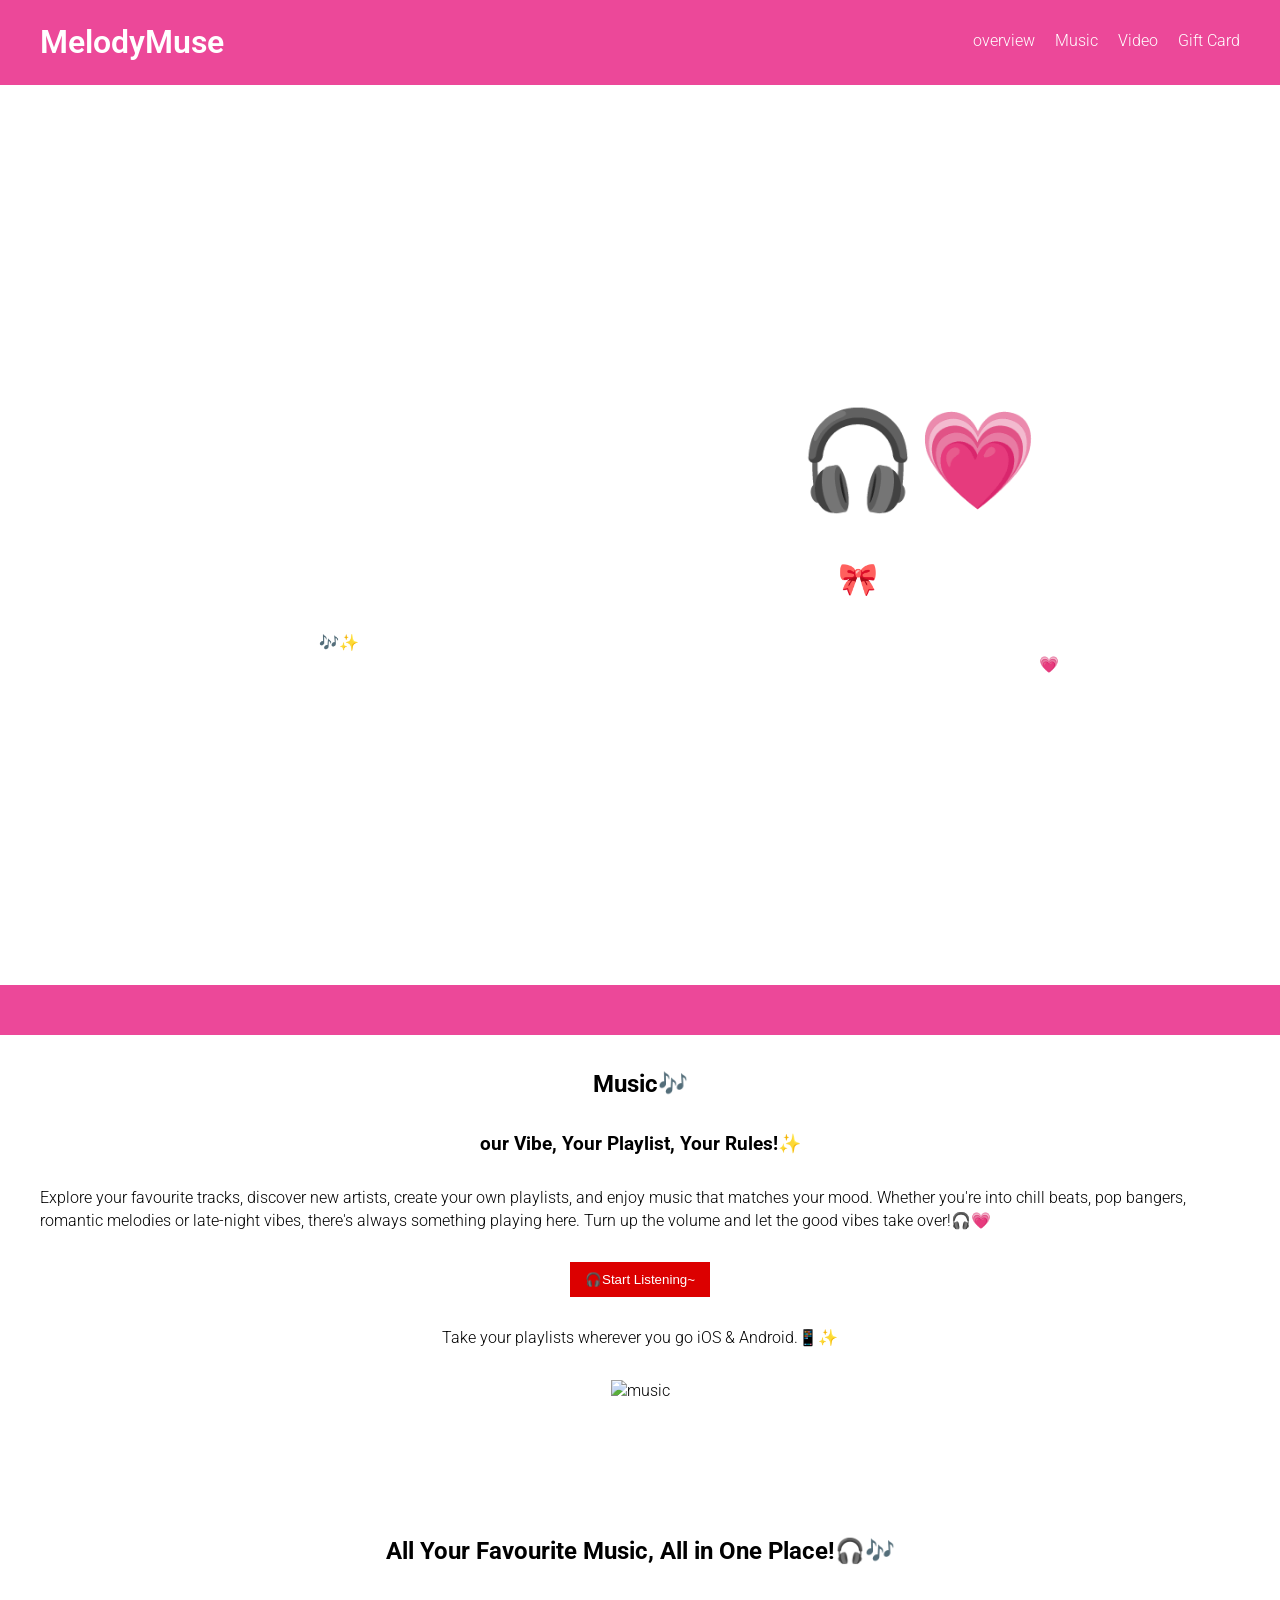
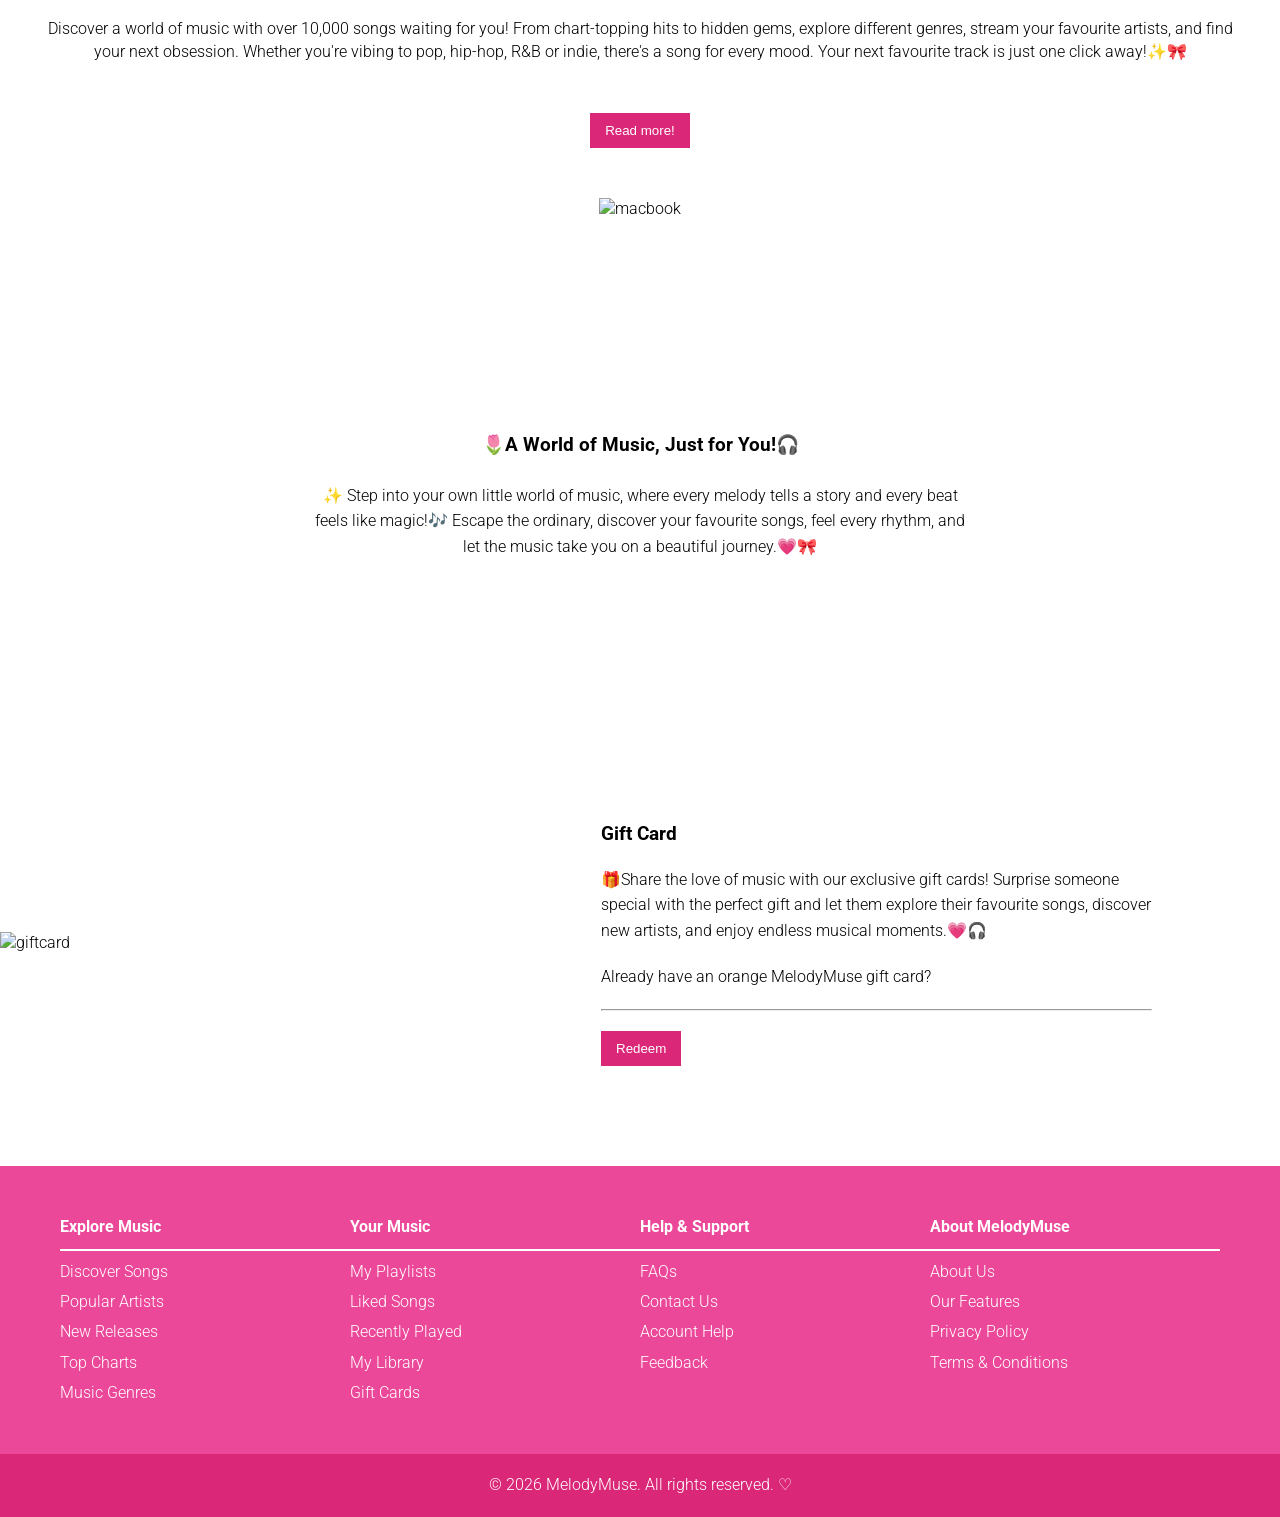
==== index.html @ 24b713a3 "Rename project1.html to index.html" ====
<!DOCTYPE html>
<html lang="en">
<head>
    <meta charset="UTF-8">
    <meta name="viewport" content="width=device-width, initial-scale=1.0">
    <title>MelodyMuse</title>
    <link rel="stylesheet" href="style.css">
    <script>
        src="https://kit.fontawesom.com/7a4b62b0a4.js"
        crossorigin="anonymous"
    </script>

</head>
<body>
    <header>
        <nav class="container">
            <div class="logo">MelodyMuse</div>
            <ul>
                <a href='#hero'>
                    <li>overview</li>
                </a>
                <a href='#Music'>
                    <li>Music</li>
                </a>
                <a href='#video'>
                    <li>Video</li>
                </a>
                <a href='#gift'>
                    <li>Gift Card</li>
                </a>
            </ul>
        </nav>
    </header>
    <main>
        <section class="hero-section" id="hero">
            <div class="container">
                <h1>MelodyMuse🎧💗</h1>
                <h3>Music is the Main Character<3🎀</h3>
                <p>Welcome to your little music universe!🎶✨ 
                From chill vibes and late-night playlists to 
                songs that hit right in the feels, we've got 
                something for every mood. Plug in your earphones, 
                turn up the volume, and let the music do its thing. 
                Because honestly, life sounds better with a soundtrack!💗</p>
            </div>
        </section>
        <section class="music-section" id="Music">
            <div class="container">
                <h1>Music🎶</h1>
                <h3>our Vibe, Your Playlist, Your Rules!✨</h3>
                <p>Explore your favourite tracks, discover new artists,
                create your own playlists, and enjoy music that matches
                your mood. Whether you're into chill beats, pop bangers,
                romantic melodies or late-night vibes, there's always
                something playing here. Turn up the volume and let the
                good vibes take over!🎧💗</p>
                <button class="primary-bnt">
                    🎧Start Listening~
                </button>
                <p>
                    Take your playlists wherever you go iOS & Android.📱✨
                </p>
                <div class="ipad-iphone-img">
                    <img src="https://i.pinimg.com/736x/36/60/f8/3660f8ff2f99230d3a6582b4b7813199.jpg" alt="music">
                </div>
            </div>
        </section>
        <section class="about-music container">
            <h2>All Your Favourite Music, All in One Place!🎧🎶</h2>
            <p>Discover a world of music with over 10,000 songs
            waiting for you! From chart-topping hits to hidden
            gems, explore different genres, stream your favourite
            artists, and find your next obsession. Whether you're
            vibing to pop, hip-hop, R&B or indie, there's a song
            for every mood. Your next favourite track is just
            one click away!✨🎀</p>
            <button class="secondary-bnt">
                Read more!
            </button>
            <div class="mac-img">
                <img src="https://i.pinimg.com/736x/75/30/5c/75305c2fb54f29be726d8645af4659fc.jpg" alt="macbook">
            </div>
        </section>
        <section class="video-section" id="video">
            <div class="container">
                <h3>🌷A World of Music, Just for You!🎧</h3>
                <p>✨ Step into your own little world of music, where every melody tells a story
                and every beat feels like magic!🎶 
                Escape the ordinary, discover your favourite songs, feel every rhythm,
                and let the music take you on a beautiful journey.💗🎀</p>
            </div>       
        </section>
        <section class="gift-section container" id="gift">
            <div class="gift-card">
                <img src="./images/gift-card.png" alt="giftcard">
            </div>
            <div class="gift-content">
                <h3>Gift Card</h3>
                <p> 🎁Share the love of music with our exclusive gift cards! 
                Surprise someone special with the perfect gift and let them 
                explore their favourite songs, discover new artists, and enjoy 
                endless musical moments.💗🎧</p>
                <p>Already have an orange MelodyMuse gift card?</p>
                <hr>
                <div>
                    <button class="secondary-bnt">Redeem</button>
                </div>
            </div>
        </section>
    </main>
    <footer>
        <section class="footer-upper">
            <div class="container">
                <div class="footer-links">
                    <div>
                        <h4>Explore Music</h4>
                        <ul>
                            <li>Discover Songs</li>
                            <li>Popular Artists</li>
                            <li>New Releases</li>
                            <li>Top Charts</li>
                            <li>Music Genres</li>
                        </ul>
                    </div>
                    <div>
                        <h4>Your Music</h4>
                        <ul>
                            <li>My Playlists</li>
                            <li>Liked Songs</li>
                            <li>Recently Played</li>
                            <li>My Library</li>
                            <li>Gift Cards</li>
                        </ul>
                    </div>
                    <div>
                        <h4>Help & Support</h4>
                        <ul>
                            <li>FAQs</li>
                            <li>Contact Us</li>
                            <li>Account Help</li>
                            <li>Feedback</li>
                        </ul>
                    </div>
                    <div>
                        <h4>About MelodyMuse</h4>
                        <ul>
                            <li>About Us</li>
                            <li>Our Features</li>
                            <li>Privacy Policy</li>
                            <li>Terms & Conditions</li>
                        </ul>
                    </div>
                </div>
            </div>
        </section>
        <section class="footer-lower">
            <p>© 2026 MelodyMuse. All rights reserved. ♡</p>
        </section>
    </footer>
</body>
</html>
---- style.css ----
@import url('https://fonts.googleapis.com/css2?family=Roboto:wght@400;500;700&display=swap');
:root{
    --pink500: #ec4899;
    --pink300: #f9a8d4;
    --pink600: #db2777;
    --purple: #dc0000;
    --body: #fff0f6;
    --max-wid: 1200px;
}
*{
    margin: 0;
    padding: 0;
    box-sizing: border-box;
}
html,
body{
    font-family: "Roboto",sans-serif;
    font-weight: 300;
    line-height: 1.4;
}

ul{
    list-style: none;
}
a {
    text-decoration: none;
    color: white;
}

.container{
    max-width: 1200px;
    margin: 0 auto;
}
header {
    background-color: var(--pink500);
    position: sticky;
    top: 0;
    z-index: 100;
}
nav {
    display: flex;
    justify-content: space-between;
    align-items: center;
    color: white;
    padding: 20px 0;
}
.logo {
    font-size: 32px;
    font-weight: 600;
}
nav ul {
    display: flex;
    gap: 20px;
}
nav ul li{
    border-bottom: 2px solid transparent;
    transition: 0.2s ease-in-out;
}
nav ul li:hover{
    border-bottom: 2px solid white;
    transition: 0.2s ease-in-out;
}
.hero-section{
    background-image: url(https://i.pinimg.com/1200x/e5/89/42/e58942953e382882561a1ecaffc82d60.jpg);
    height: 100vh;
    display: grid;
    background-repeat: no-repeat;
    place-items: center;
    color: white;
    text-align: center;
    background-size: cover;
    background-position: center;
    background-attachment: fixed;
}
.hero-section .container{
    display: flex;
    flex-direction: column;
    gap: 30px;
}
.hero-section h1{
    font-size: 96px;
}
.hero-section h3{
    font-size: 32px;
}
.music-section{
    padding-top: 50px;
    background: var(--pink500);
}
.music-section .container{
    display: flex;
    flex-direction: column;
    gap: 30px;
    justify-content: center;
    align-items: center;
}
.ipad-iphone-img {
    margin-top: -400px;
    position: relative;
    top: 400px;
}
button{
    padding: 10px 15px;
    border: none;
    transition: 0.2s ease-in-out;
}
button:hover{
    opacity: 0.8;
    transition: 0.2s ease-in-out;
}
.primary-bnt{
    background-color: var(--purple);
    color: white;
}
.secondary-bnt{
    background-color: var(--pink600);
    color: white;
}
.about-music {
    padding-top: 500px;
    display: grid;
    place-items: center;
    gap: 50px;
    text-align: center;
    margin-bottom:50px ;
}
.video-section{
    background-image: url(https://i.pinimg.com/736x/9d/a1/13/9da11306dbd7aa3d32f82573a1d5fcc4.jpg);
    min-height: 800px;
    display: grid;
    place-items: center;
    color: black;
    text-align: center;
    background-repeat:repeat;
}
.video-section{
    background-image: url(https://i.pinimg.com/736x/31/2c/26/312c269d1d0b3ef63a60a42c924116df.jpg);
    width: 90%;
    max-width: 1200px;
    min-height: 450px;
    display: grid;
    margin: 50px auto;
    background-repeat: no-repeat;
    place-items: center;
    color: black;
    text-align: center;
    background-size: cover;
    background-position: center;
    background-attachment: fixed;
    border-radius: 25px;
    padding: 60px 20px;
}
.video-section h2 {
    font-size: 32px;
    max-width: 800px;
    margin: 0 auto;
}

.video-section p {
    font-size: 16px;
    max-width: 650px;
    margin: 0 auto;
    line-height: 1.6;
}

.video-section .container{
    display: flex;
    flex-direction: column;
    gap: 25px;
    margin: -200px;
    position: relative;
}
.hero-section,.video-section{
    position: relative;
    background-position: center;
    background-size: cover;
    background-repeat: no-repeat;
}
.gift-section{
    display: flex;
    flex-direction: row;
    justify-content: space-between;
    align-items: center;
    margin: 100px 0;
    gap: 50px;
    width: 90%;
}
.gift-card{
    flex: 1;
    min-width: 0;
}
.gift-card img{
    width: 100%;
    max-width: 550px;
    height: auto;
    display: block;
}
.gift-content{
    flex: 1;
    display: flex;
    flex-direction: column;
    gap: 20px;

}
.gift-content p{
    line-height: 1.6;
}
.footer-upper{
    background-color: var(--pink500);
    padding: 20px;
}
.footer-upper .container .footer-links{
    display: grid;
    color: white;
    padding: 30px 20px;
    grid-template-columns: repeat(4,1fr);
    justify-content: space-between; 
    width: 100%;  
}
.footer-upper h4{
    padding-bottom: 10px;
    border-bottom: 2px solid white;
    margin-bottom: 10px;
}
.footer-links ul {
    list-style: none;
    display: flex;
    flex-direction: column;
    gap: 8px;
}
.footer-lower{
    background-color: var( --pink600);
    padding: 20px;
    display: flex;
    justify-content: center;
    color: white;
}
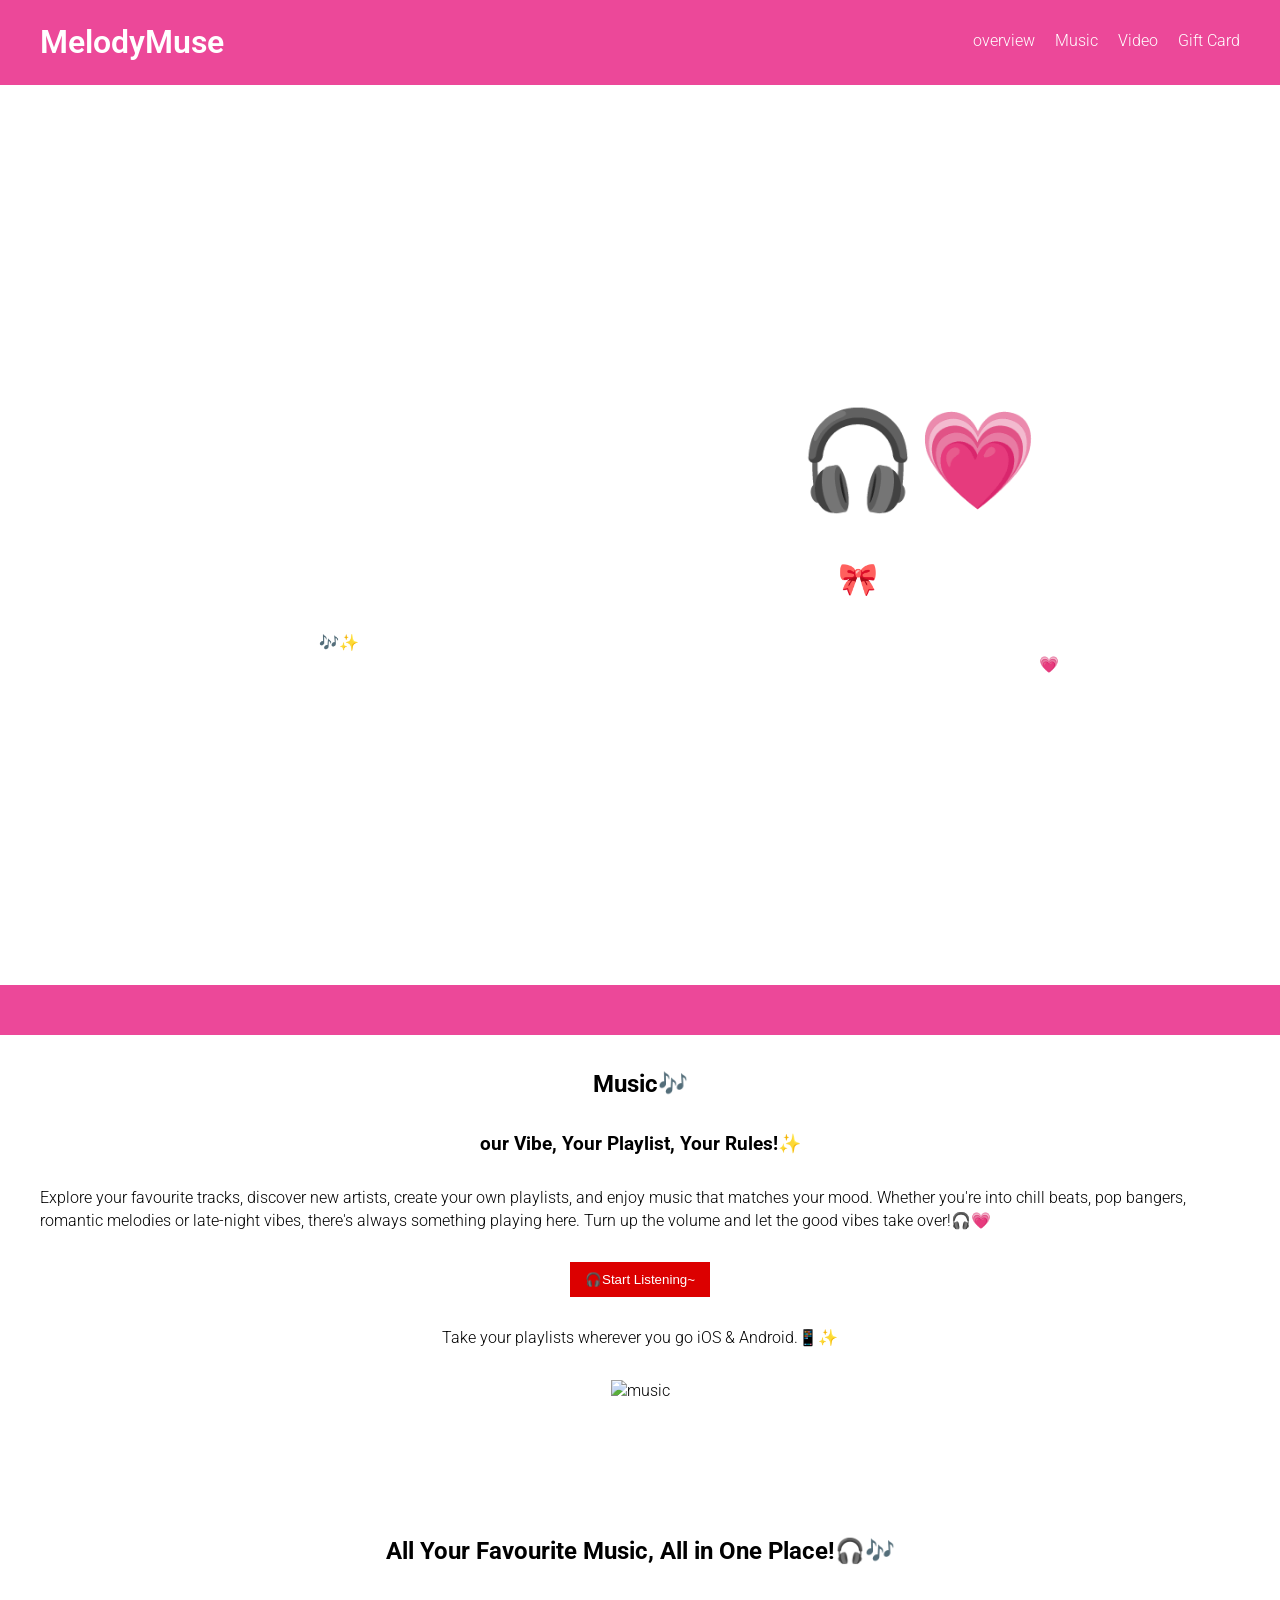
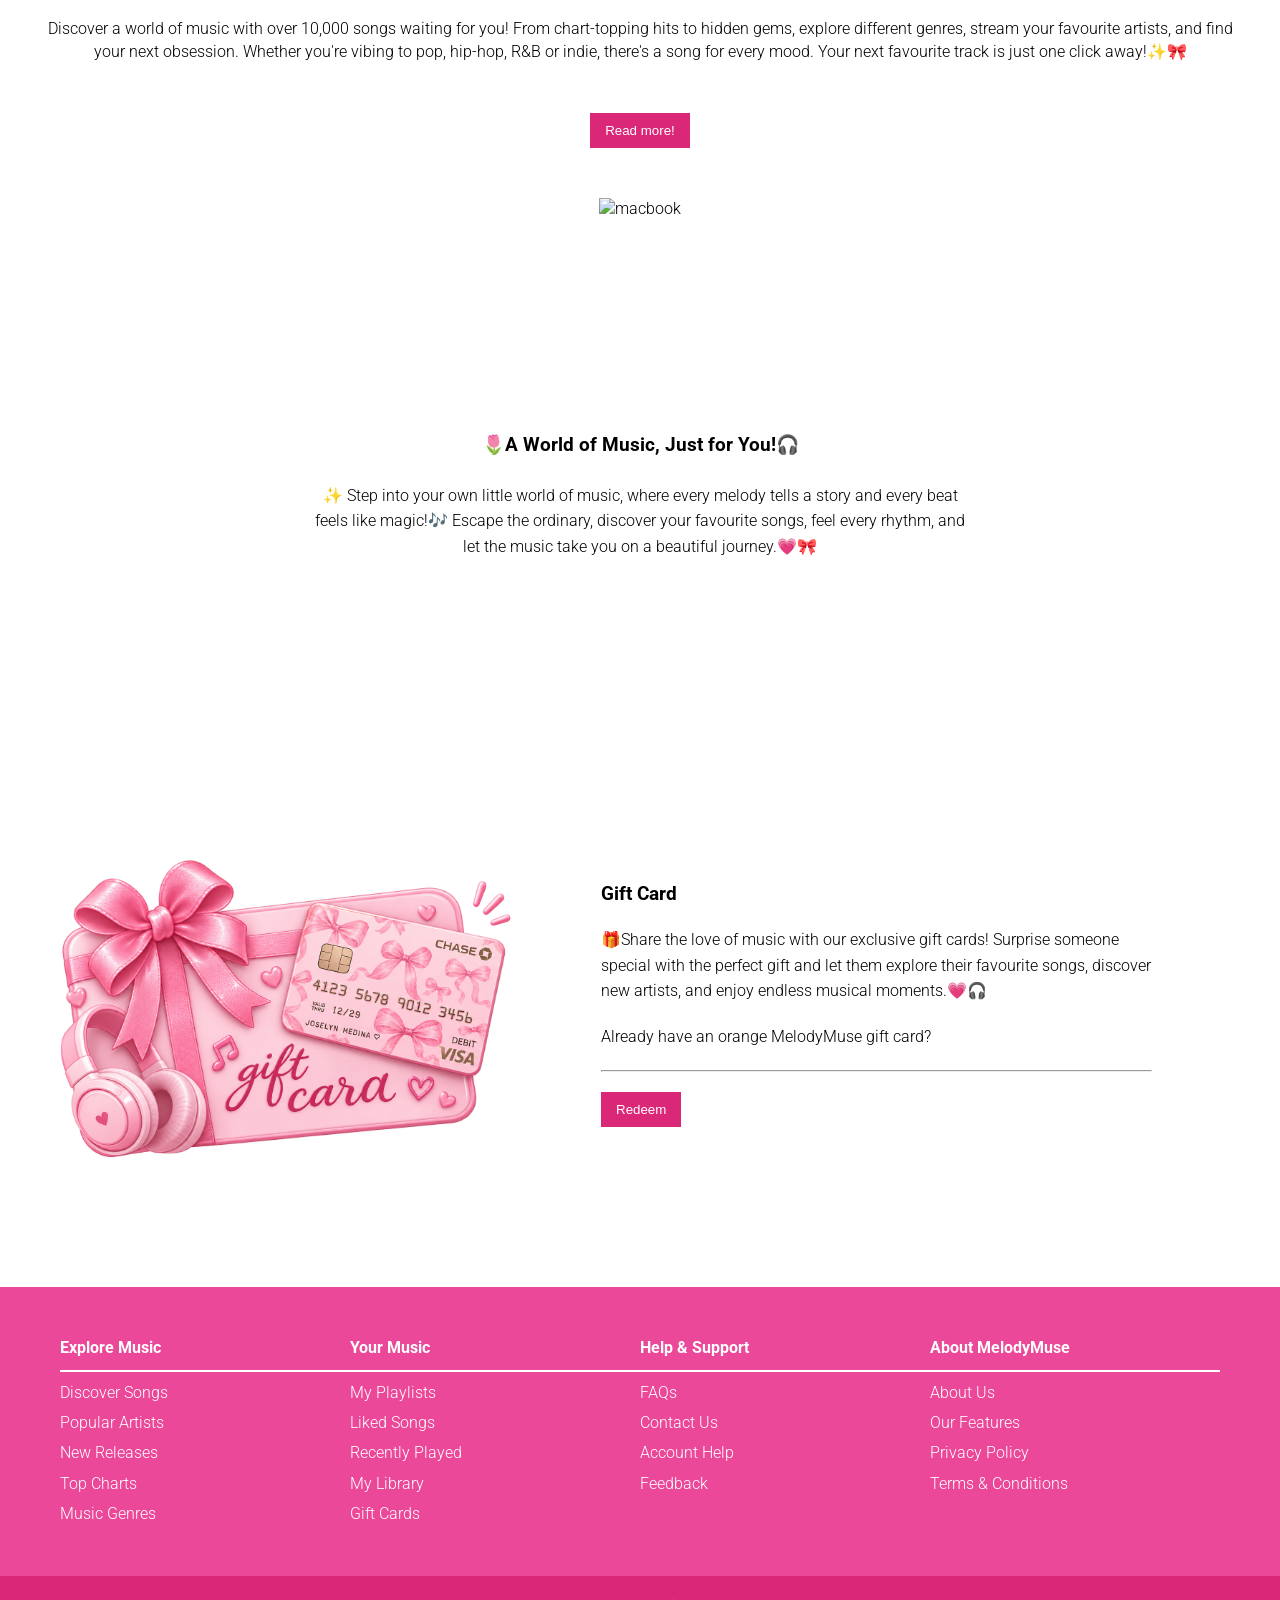
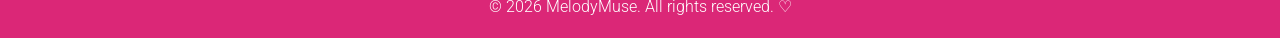
==== commit 6e23ec6a: "Update index.html correct image" ====
--- a/index.html
+++ b/index.html
@@ -92,7 +92,7 @@
         </section>
         <section class="gift-section container" id="gift">
             <div class="gift-card">
-                <img src="./images/gift-card.png" alt="giftcard">
+                <img src="./Pastel%20Pink%20Gift%20Card%20Ensemble.png" alt="giftcard">
             </div>
             <div class="gift-content">
                 <h3>Gift Card</h3>
